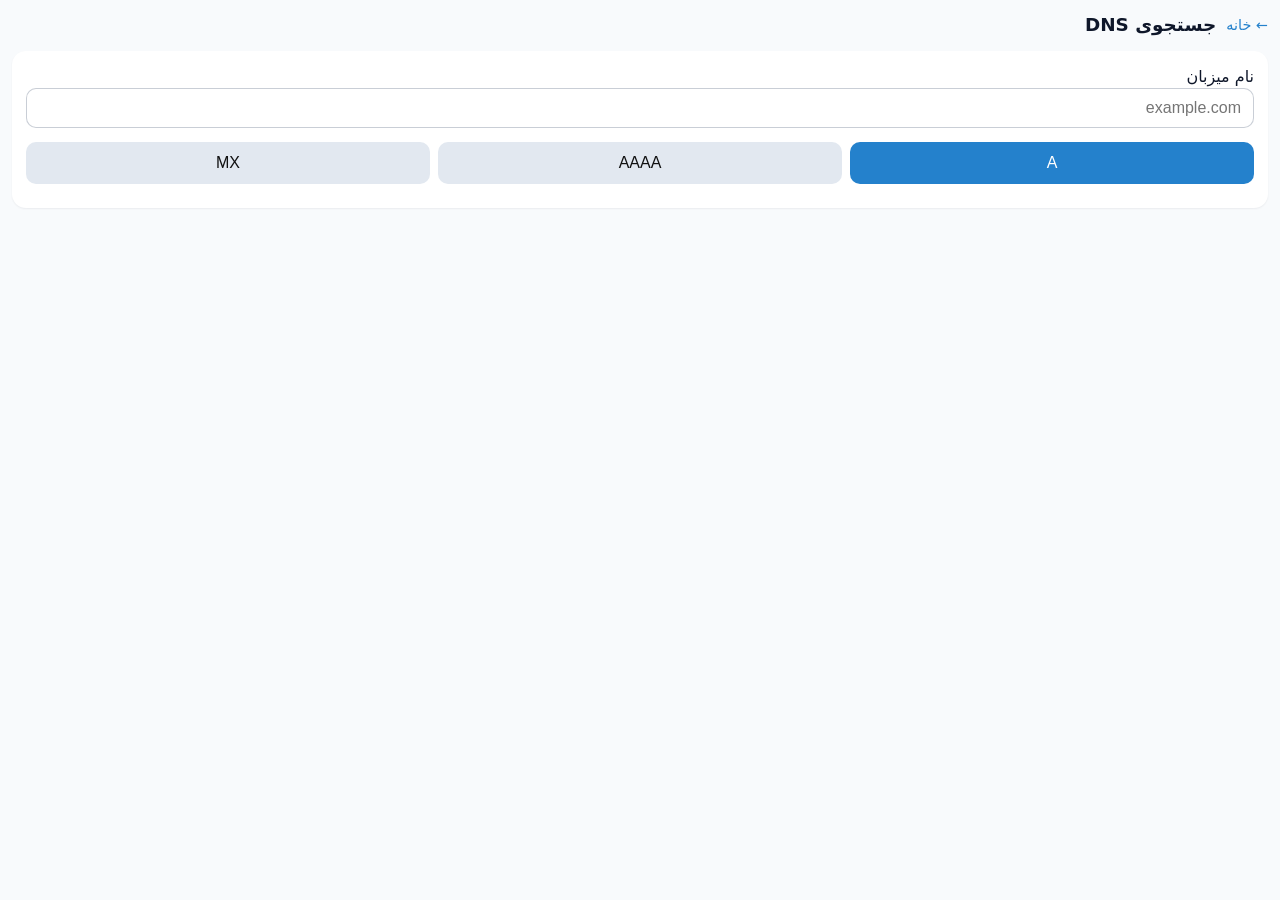
==== web/miniapp/dns.html @ 9f8e7396 "بهبود اضافه و کردن ابزارهای جدید" ====
<!DOCTYPE html>
<html lang="fa" dir="rtl">
<head>
  <meta charset="utf-8" />
  <meta name="viewport" content="width=device-width, initial-scale=1, viewport-fit=cover" />
  <title>DNS</title>
  <script src="https://telegram.org/js/telegram-web-app.js"></script>
  <link rel="stylesheet" href="common.css" />
</head>
<body>
  <div id="hdr"></div>
  <div class="card">
    <label id="lbl-host" for="host"></label>
    <input id="host" type="text" placeholder="example.com" autocomplete="off" />
    <div class="btn-row">
      <button type="button" class="btn" id="btn-a">A</button>
      <button type="button" class="btn secondary" id="btn-aaaa">AAAA</button>
      <button type="button" class="btn secondary" id="btn-mx">MX</button>
    </div>
    <pre id="out" class="mono" style="margin-top:10px"></pre>
    <div id="copy-wrap"></div>
  </div>
  <script src="common.js"></script>
  <script>
    T2R.initApp();
    const en = T2R.lang() === "en";
    document.getElementById("hdr").appendChild(T2R.header(en ? "DNS lookup" : "جستجوی DNS", "index.html"));
    document.getElementById("lbl-host").textContent = en ? "Hostname" : "نام میزبان";
    const out = document.getElementById("out");
    const hostEl = document.getElementById("host");

    async function run(type) {
      const name = hostEl.value.trim();
      if (!name) {
        out.textContent = en ? "Enter a hostname." : "نام میزبان را وارد کنید.";
        return;
      }
      out.textContent = T2R.t("loading");
      try {
        const j = await T2R.dnsQuery(name, type);
        const answers = j.Answer || [];
        if (!answers.length) {
          out.textContent = (en ? "No " : "بدون ") + type + (en ? " records." : ".");
          return;
        }
        out.textContent = answers
          .map((a) => type + "  TTL=" + a.TTL + "  " + (a.data || a.name || ""))
          .join("\n");
        document.getElementById("copy-wrap").innerHTML = "";
        T2R.addCopyButton(document.getElementById("copy-wrap"), () => out.textContent);
      } catch (e) {
        out.textContent = T2R.t("error") + ": " + e;
      }
    }

    document.getElementById("btn-a").onclick = () => run("A");
    document.getElementById("btn-aaaa").onclick = () => run("AAAA");
    document.getElementById("btn-mx").onclick = () => run("MX");
  </script>
</body>
</html>
---- web/miniapp/common.css ----
:root {
  --card-radius: 14px;
  --pad: 14px;
  --gap: 10px;
  font-family: system-ui, -apple-system, "Segoe UI", Roboto, sans-serif;
}

* { box-sizing: border-box; }

body {
  margin: 0;
  padding: 12px;
  padding-bottom: calc(12px + env(safe-area-inset-bottom, 0));
  background: var(--tg-theme-bg-color, #f8fafc);
  color: var(--tg-theme-text-color, #0f172a);
  line-height: 1.45;
}

body.rtl { direction: rtl; }
body.ltr { direction: ltr; }

.app-header {
  display: flex;
  align-items: center;
  gap: 10px;
  margin-bottom: 12px;
}

.app-header h1 {
  font-size: 1.15rem;
  margin: 0;
  flex: 1;
}

.back-link {
  font-size: 0.9rem;
  color: var(--tg-theme-link-color, #2481cc);
  text-decoration: none;
  white-space: nowrap;
}

.card {
  border-radius: var(--card-radius);
  padding: var(--pad);
  background: var(--tg-theme-secondary-bg-color, #fff);
  margin-bottom: var(--gap);
  box-shadow: 0 1px 2px rgba(15, 23, 42, 0.06);
}

.card h2 {
  font-size: 1rem;
  margin: 0 0 8px;
}

.muted { opacity: 0.75; font-size: 0.85rem; }

pre, .mono {
  font-family: ui-monospace, "Cascadia Code", Consolas, monospace;
  white-space: pre-wrap;
  word-break: break-word;
  font-size: 0.88rem;
  margin: 0;
}

input, textarea, select {
  width: 100%;
  padding: 10px 12px;
  border-radius: 10px;
  border: 1px solid rgba(100, 116, 139, 0.35);
  background: var(--tg-theme-bg-color, #fff);
  color: var(--tg-theme-text-color, #111);
  font-size: 1rem;
  margin-bottom: 8px;
}

textarea { min-height: 88px; resize: vertical; }

.btn {
  display: block;
  width: 100%;
  padding: 12px;
  border: 0;
  border-radius: 10px;
  font-size: 1rem;
  cursor: pointer;
  background: var(--tg-theme-button-color, #2481cc);
  color: var(--tg-theme-button-text-color, #fff);
  margin-top: 6px;
}

.btn.secondary {
  background: var(--tg-theme-secondary-bg-color, #e2e8f0);
  color: var(--tg-theme-text-color, #111);
}

.btn-row {
  display: flex;
  gap: 8px;
}

.btn-row .btn { flex: 1; }

.grid {
  display: grid;
  grid-template-columns: 1fr 1fr;
  gap: 10px;
}

.tile {
  display: block;
  padding: 14px 12px;
  border-radius: var(--card-radius);
  background: var(--tg-theme-secondary-bg-color, #fff);
  color: var(--tg-theme-text-color, #111);
  text-decoration: none;
  text-align: center;
  box-shadow: 0 1px 2px rgba(15, 23, 42, 0.06);
}

.tile .icon { font-size: 1.6rem; display: block; margin-bottom: 6px; }
.tile .label { font-size: 0.9rem; font-weight: 600; }

.status-ok { color: #15803d; }
.status-err { color: #b91c1c; }

.tabs {
  display: flex;
  gap: 6px;
  margin-bottom: 10px;
  flex-wrap: wrap;
}

.tab {
  flex: 1;
  min-width: 70px;
  padding: 8px;
  border-radius: 8px;
  border: 0;
  background: var(--tg-theme-secondary-bg-color, #e2e8f0);
  color: var(--tg-theme-text-color, #111);
  font-size: 0.85rem;
  cursor: pointer;
}

.tab.active {
  background: var(--tg-theme-button-color, #2481cc);
  color: var(--tg-theme-button-text-color, #fff);
}

.panel { display: none; }
.panel.active { display: block; }

.kv { margin: 4px 0; }
.kv b { display: inline-block; min-width: 5em; }
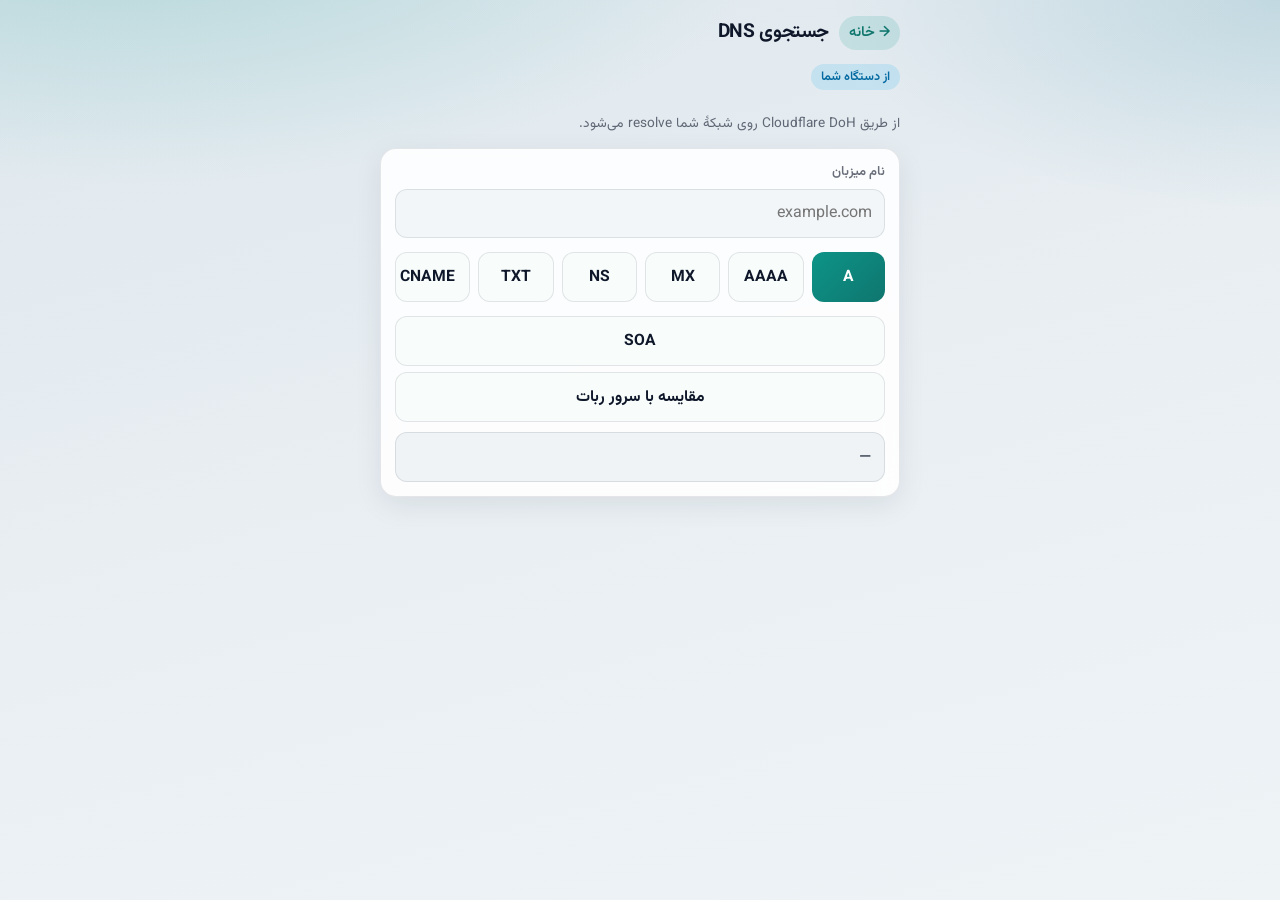
==== commit 58e4865b: "Redesign Mini App UI and expand network tools. Add slate-teal design system, reachability (device vs" ====
--- a/web/miniapp/dns.html
+++ b/web/miniapp/dns.html
@@ -8,54 +8,120 @@
   <link rel="stylesheet" href="common.css" />
 </head>
 <body>
-  <div id="hdr"></div>
-  <div class="card">
-    <label id="lbl-host" for="host"></label>
-    <input id="host" type="text" placeholder="example.com" autocomplete="off" />
-    <div class="btn-row">
-      <button type="button" class="btn" id="btn-a">A</button>
-      <button type="button" class="btn secondary" id="btn-aaaa">AAAA</button>
-      <button type="button" class="btn secondary" id="btn-mx">MX</button>
+  <div id="app" class="app-shell">
+    <div id="hdr"></div>
+    <div id="badge-slot"></div>
+    <p class="muted" id="hint"></p>
+    <div class="card">
+      <label class="field" id="lbl-host" for="host"></label>
+      <input id="host" type="text" placeholder="example.com" autocomplete="off" />
+      <div class="btn-row" id="type-row"></div>
+      <button type="button" class="btn secondary" id="btn-server"></button>
+      <div id="out" class="result">—</div>
+      <div id="copy-wrap"></div>
     </div>
-    <pre id="out" class="mono" style="margin-top:10px"></pre>
-    <div id="copy-wrap"></div>
   </div>
   <script src="common.js"></script>
   <script>
     T2R.initApp();
     const en = T2R.lang() === "en";
-    document.getElementById("hdr").appendChild(T2R.header(en ? "DNS lookup" : "جستجوی DNS", "index.html"));
+    T2R.shell(en ? "DNS lookup" : "جستجوی DNS", "index.html");
+    document.getElementById("badge-slot").appendChild(T2R.badge("device"));
+    document.getElementById("hint").textContent = en
+      ? "Resolved via Cloudflare DoH from your network."
+      : "از طریق Cloudflare DoH روی شبکهٔ شما resolve می‌شود.";
     document.getElementById("lbl-host").textContent = en ? "Hostname" : "نام میزبان";
+    document.getElementById("btn-server").textContent = en
+      ? "Compare with bot server"
+      : "مقایسه با سرور ربات";
+
+    const types = ["A", "AAAA", "MX", "NS", "TXT", "CNAME", "SOA"];
+    const row = document.getElementById("type-row");
     const out = document.getElementById("out");
     const hostEl = document.getElementById("host");
+    let lastType = "A";
+
+    types.forEach((type, i) => {
+      const b = document.createElement("button");
+      b.type = "button";
+      b.className = "btn" + (i ? " secondary" : "");
+      b.textContent = type;
+      b.onclick = () => {
+        lastType = type;
+        row.querySelectorAll(".btn").forEach((x) => x.classList.add("secondary"));
+        b.classList.remove("secondary");
+        run(type);
+      };
+      row.appendChild(b);
+    });
+
+    async function formatDoh(name, type) {
+      const j = await T2R.dnsQuery(name, type);
+      const answers = j.Answer || [];
+      if (!answers.length) {
+        return (en ? "No " : "بدون ") + type + (en ? " records." : ".");
+      }
+      return answers
+        .map((a) => type + "  TTL=" + a.TTL + "  " + (a.data || a.name || ""))
+        .join("\n");
+    }
 
     async function run(type) {
       const name = hostEl.value.trim();
       if (!name) {
-        out.textContent = en ? "Enter a hostname." : "نام میزبان را وارد کنید.";
+        T2R.setResult(out, en ? "Enter a hostname." : "نام میزبان را وارد کنید.", "error");
         return;
       }
-      out.textContent = T2R.t("loading");
+      T2R.setResult(out, T2R.t("loading"), "loading");
       try {
-        const j = await T2R.dnsQuery(name, type);
-        const answers = j.Answer || [];
-        if (!answers.length) {
-          out.textContent = (en ? "No " : "بدون ") + type + (en ? " records." : ".");
-          return;
-        }
-        out.textContent = answers
-          .map((a) => type + "  TTL=" + a.TTL + "  " + (a.data || a.name || ""))
-          .join("\n");
+        const text = await formatDoh(name, type);
+        T2R.setResult(out, text, "ok");
         document.getElementById("copy-wrap").innerHTML = "";
         T2R.addCopyButton(document.getElementById("copy-wrap"), () => out.textContent);
       } catch (e) {
-        out.textContent = T2R.t("error") + ": " + e;
+        T2R.setResult(out, T2R.t("error") + ": " + e, "error");
       }
     }
 
-    document.getElementById("btn-a").onclick = () => run("A");
-    document.getElementById("btn-aaaa").onclick = () => run("AAAA");
-    document.getElementById("btn-mx").onclick = () => run("MX");
+    document.getElementById("btn-server").onclick = async () => {
+      const name = hostEl.value.trim();
+      if (!name) {
+        T2R.setResult(out, en ? "Enter a hostname." : "نام میزبان را وارد کنید.", "error");
+        return;
+      }
+      T2R.setResult(out, T2R.t("loading"), "loading");
+      let client = "";
+      let server = "";
+      try {
+        client = await formatDoh(name, lastType);
+      } catch (e) {
+        client = String(e.message || e);
+      }
+      try {
+        const j = await T2R.miniappApi("dns", { q: name, type: lastType });
+        server = j.ok ? j.text : j.error || "?";
+      } catch (e) {
+        server = T2R.t("api_fail") + "\n" + e;
+      }
+      const html =
+        '<div class="compare-grid">' +
+        '<div class="compare-col"><h3>' +
+        T2R.t("device") +
+        ' (DoH)</h3><pre class="mono">' +
+        client.replace(/</g, "&lt;") +
+        "</pre></div>" +
+        '<div class="compare-col"><h3>' +
+        T2R.t("server") +
+        '</h3><pre class="mono">' +
+        String(server).replace(/</g, "&lt;") +
+        "</pre></div></div>";
+      T2R.setResultHtml(out, html, "ok");
+      document.getElementById("copy-wrap").innerHTML = "";
+      T2R.addCopyButton(
+        document.getElementById("copy-wrap"),
+        () => "DEVICE\n" + client + "\n\nSERVER\n" + server
+      );
+    };
   </script>
 </body>
 </html>
--- a/web/miniapp/common.css
+++ b/web/miniapp/common.css
@@ -1,104 +1,252 @@
+/* Tele2Rub Mini App — slate-teal design system */
+@import url("https://fonts.googleapis.com/css2?family=DM+Sans:ital,opsz,wght@0,9..40,400;0,9..40,600;0,9..40,700;1,9..40,400&family=Vazirmatn:wght@400;600;700&display=swap");
+
 :root {
-  --card-radius: 14px;
+  --brand: #0d9488;
+  --brand-deep: #0f766e;
+  --brand-soft: rgba(13, 148, 136, 0.14);
+  --ink: var(--tg-theme-text-color, #0f172a);
+  --muted: color-mix(in srgb, var(--ink) 62%, transparent);
+  --surface: var(--tg-theme-secondary-bg-color, rgba(255, 255, 255, 0.88));
+  --bg0: var(--tg-theme-bg-color, #e8eef2);
+  --line: rgba(15, 23, 42, 0.1);
+  --ok: #059669;
+  --err: #dc2626;
+  --warn: #d97706;
+  --radius: 16px;
   --pad: 14px;
-  --gap: 10px;
-  font-family: system-ui, -apple-system, "Segoe UI", Roboto, sans-serif;
+  --gap: 12px;
+  --shadow: 0 8px 28px rgba(15, 23, 42, 0.08);
+  --font: "Vazirmatn", "DM Sans", system-ui, sans-serif;
+  --mono: ui-monospace, "Cascadia Code", Consolas, monospace;
 }
 
 * { box-sizing: border-box; }
+
+html { min-height: 100%; }
 
 body {
   margin: 0;
-  padding: 12px;
-  padding-bottom: calc(12px + env(safe-area-inset-bottom, 0));
-  background: var(--tg-theme-bg-color, #f8fafc);
-  color: var(--tg-theme-text-color, #0f172a);
-  line-height: 1.45;
-}
-
-body.rtl { direction: rtl; }
-body.ltr { direction: ltr; }
+  min-height: 100%;
+  padding: 16px;
+  padding-bottom: calc(20px + env(safe-area-inset-bottom, 0));
+  font-family: var(--font);
+  color: var(--ink);
+  line-height: 1.5;
+  background:
+    radial-gradient(1200px 500px at 10% -10%, rgba(13, 148, 136, 0.22), transparent 55%),
+    radial-gradient(900px 420px at 100% 0%, rgba(14, 116, 144, 0.16), transparent 50%),
+    linear-gradient(165deg, #dfe8ee 0%, var(--bg0) 45%, #eef4f6 100%);
+  background-attachment: fixed;
+}
+
+body.rtl { direction: rtl; font-family: "Vazirmatn", "DM Sans", system-ui, sans-serif; }
+body.ltr { direction: ltr; font-family: "DM Sans", "Vazirmatn", system-ui, sans-serif; }
+
+/* Prefer Telegram dark when theme bg is dark */
+body.tg-dark {
+  background:
+    radial-gradient(1000px 480px at 0% 0%, rgba(13, 148, 136, 0.18), transparent 50%),
+    radial-gradient(800px 400px at 100% 10%, rgba(56, 189, 248, 0.1), transparent 45%),
+    linear-gradient(165deg, #0b1220 0%, var(--bg0) 50%, #111827 100%);
+  --line: rgba(255, 255, 255, 0.1);
+  --shadow: 0 10px 32px rgba(0, 0, 0, 0.35);
+}
+
+.app-shell { max-width: 520px; margin: 0 auto; }
 
 .app-header {
   display: flex;
   align-items: center;
   gap: 10px;
-  margin-bottom: 12px;
+  margin-bottom: 14px;
 }
 
 .app-header h1 {
-  font-size: 1.15rem;
+  font-size: 1.2rem;
+  font-weight: 700;
   margin: 0;
   flex: 1;
+  letter-spacing: -0.02em;
 }
 
 .back-link {
   font-size: 0.9rem;
-  color: var(--tg-theme-link-color, #2481cc);
+  font-weight: 600;
+  color: var(--brand-deep);
   text-decoration: none;
   white-space: nowrap;
+  padding: 6px 10px;
+  border-radius: 999px;
+  background: var(--brand-soft);
+}
+
+.hero {
+  margin: 4px 0 18px;
+  animation: rise 0.45s ease both;
+}
+
+.hero-brand {
+  font-size: 1.85rem;
+  font-weight: 700;
+  letter-spacing: -0.03em;
+  margin: 0 0 6px;
+  background: linear-gradient(120deg, var(--brand-deep), #0e7490 55%, #155e75);
+  -webkit-background-clip: text;
+  background-clip: text;
+  color: transparent;
+}
+
+body.tg-dark .hero-brand {
+  background: linear-gradient(120deg, #5eead4, #38bdf8);
+  -webkit-background-clip: text;
+  background-clip: text;
+}
+
+.hero-sub {
+  margin: 0;
+  color: var(--muted);
+  font-size: 0.95rem;
+  max-width: 28em;
+}
+
+.chip-row {
+  display: flex;
+  flex-wrap: wrap;
+  gap: 6px;
+  margin-top: 12px;
+}
+
+.chip {
+  font-size: 0.75rem;
+  font-weight: 600;
+  padding: 4px 10px;
+  border-radius: 999px;
+  background: var(--brand-soft);
+  color: var(--brand-deep);
 }
 
 .card {
-  border-radius: var(--card-radius);
+  border-radius: var(--radius);
   padding: var(--pad);
-  background: var(--tg-theme-secondary-bg-color, #fff);
+  background: var(--surface);
   margin-bottom: var(--gap);
-  box-shadow: 0 1px 2px rgba(15, 23, 42, 0.06);
+  border: 1px solid var(--line);
+  box-shadow: var(--shadow);
+  backdrop-filter: blur(10px);
+  animation: rise 0.4s ease both;
 }
 
 .card h2 {
-  font-size: 1rem;
-  margin: 0 0 8px;
-}
-
-.muted { opacity: 0.75; font-size: 0.85rem; }
-
-pre, .mono {
-  font-family: ui-monospace, "Cascadia Code", Consolas, monospace;
+  font-size: 0.98rem;
+  font-weight: 700;
+  margin: 0 0 10px;
+}
+
+.muted { color: var(--muted); font-size: 0.85rem; }
+
+.badge {
+  display: inline-flex;
+  align-items: center;
+  gap: 6px;
+  font-size: 0.78rem;
+  font-weight: 600;
+  padding: 4px 10px;
+  border-radius: 999px;
+  margin-bottom: 10px;
+}
+
+.badge.device { background: rgba(14, 165, 233, 0.15); color: #0369a1; }
+.badge.server { background: rgba(245, 158, 11, 0.16); color: #b45309; }
+body.tg-dark .badge.device { color: #7dd3fc; }
+body.tg-dark .badge.server { color: #fbbf24; }
+
+pre, .mono, .result-body {
+  font-family: var(--mono);
   white-space: pre-wrap;
   word-break: break-word;
-  font-size: 0.88rem;
+  font-size: 0.86rem;
   margin: 0;
+}
+
+.result {
+  margin-top: 10px;
+  border-radius: 12px;
+  padding: 12px;
+  background: color-mix(in srgb, var(--bg0) 70%, transparent);
+  border: 1px solid var(--line);
+  min-height: 2.5em;
+}
+
+.result.loading { animation: pulse 1.1s ease-in-out infinite; }
+.result.error { border-color: color-mix(in srgb, var(--err) 40%, var(--line)); color: var(--err); }
+.result.ok { border-color: color-mix(in srgb, var(--ok) 35%, var(--line)); }
+
+label.field {
+  display: block;
+  font-size: 0.82rem;
+  font-weight: 600;
+  margin-bottom: 6px;
+  color: var(--muted);
 }
 
 input, textarea, select {
   width: 100%;
-  padding: 10px 12px;
-  border-radius: 10px;
-  border: 1px solid rgba(100, 116, 139, 0.35);
-  background: var(--tg-theme-bg-color, #fff);
-  color: var(--tg-theme-text-color, #111);
+  padding: 11px 12px;
+  border-radius: 12px;
+  border: 1px solid var(--line);
+  background: color-mix(in srgb, var(--bg0) 55%, #fff);
+  color: var(--ink);
   font-size: 1rem;
+  font-family: inherit;
   margin-bottom: 8px;
 }
 
+body.tg-dark input,
+body.tg-dark textarea,
+body.tg-dark select {
+  background: rgba(15, 23, 42, 0.55);
+}
+
 textarea { min-height: 88px; resize: vertical; }
+
+input:focus, textarea:focus, select:focus {
+  outline: 2px solid color-mix(in srgb, var(--brand) 55%, transparent);
+  border-color: var(--brand);
+}
 
 .btn {
   display: block;
   width: 100%;
-  padding: 12px;
+  padding: 12px 14px;
   border: 0;
-  border-radius: 10px;
-  font-size: 1rem;
+  border-radius: 12px;
+  font-size: 0.98rem;
+  font-weight: 700;
+  font-family: inherit;
   cursor: pointer;
-  background: var(--tg-theme-button-color, #2481cc);
-  color: var(--tg-theme-button-text-color, #fff);
+  background: linear-gradient(135deg, var(--brand), var(--brand-deep));
+  color: #fff;
   margin-top: 6px;
-}
+  transition: transform 0.15s ease, filter 0.15s ease;
+}
+
+.btn:active { transform: scale(0.98); }
+.btn:disabled { opacity: 0.55; cursor: wait; }
 
 .btn.secondary {
-  background: var(--tg-theme-secondary-bg-color, #e2e8f0);
-  color: var(--tg-theme-text-color, #111);
+  background: color-mix(in srgb, var(--surface) 80%, var(--brand-soft));
+  color: var(--ink);
+  border: 1px solid var(--line);
 }
 
 .btn-row {
   display: flex;
   gap: 8px;
-}
-
-.btn-row .btn { flex: 1; }
+  flex-wrap: wrap;
+}
+
+.btn-row .btn { flex: 1; min-width: 72px; }
 
 .grid {
   display: grid;
@@ -107,21 +255,77 @@
 }
 
 .tile {
-  display: block;
-  padding: 14px 12px;
-  border-radius: var(--card-radius);
-  background: var(--tg-theme-secondary-bg-color, #fff);
-  color: var(--tg-theme-text-color, #111);
+  display: flex;
+  flex-direction: column;
+  align-items: flex-start;
+  gap: 8px;
+  padding: 16px 14px;
+  border-radius: var(--radius);
+  background: var(--surface);
+  color: var(--ink);
   text-decoration: none;
-  text-align: center;
-  box-shadow: 0 1px 2px rgba(15, 23, 42, 0.06);
-}
-
-.tile .icon { font-size: 1.6rem; display: block; margin-bottom: 6px; }
-.tile .label { font-size: 0.9rem; font-weight: 600; }
-
-.status-ok { color: #15803d; }
-.status-err { color: #b91c1c; }
+  border: 1px solid var(--line);
+  box-shadow: var(--shadow);
+  transition: transform 0.18s ease, border-color 0.18s ease;
+  animation: rise 0.45s ease both;
+}
+
+.tile:nth-child(1) { animation-delay: 0.02s; }
+.tile:nth-child(2) { animation-delay: 0.05s; }
+.tile:nth-child(3) { animation-delay: 0.08s; }
+.tile:nth-child(4) { animation-delay: 0.11s; }
+.tile:nth-child(5) { animation-delay: 0.14s; }
+.tile:nth-child(6) { animation-delay: 0.17s; }
+.tile:nth-child(7) { animation-delay: 0.2s; }
+.tile:nth-child(8) { animation-delay: 0.23s; }
+
+.tile:active { transform: scale(0.98); }
+.tile:hover { border-color: color-mix(in srgb, var(--brand) 45%, var(--line)); }
+
+.tile .icon {
+  width: 40px;
+  height: 40px;
+  border-radius: 12px;
+  display: grid;
+  place-items: center;
+  font-size: 1.25rem;
+  background: var(--brand-soft);
+}
+
+.tile .label { font-size: 0.92rem; font-weight: 700; }
+.tile .desc { font-size: 0.75rem; color: var(--muted); line-height: 1.35; }
+
+.status-ok { color: var(--ok); }
+.status-err { color: var(--err); }
+
+.segmented {
+  display: flex;
+  gap: 4px;
+  padding: 4px;
+  border-radius: 14px;
+  background: color-mix(in srgb, var(--bg0) 70%, transparent);
+  border: 1px solid var(--line);
+  margin-bottom: 12px;
+}
+
+.segmented button {
+  flex: 1;
+  border: 0;
+  background: transparent;
+  color: var(--muted);
+  font-family: inherit;
+  font-weight: 700;
+  font-size: 0.82rem;
+  padding: 10px 8px;
+  border-radius: 11px;
+  cursor: pointer;
+}
+
+.segmented button.active {
+  background: linear-gradient(135deg, var(--brand), var(--brand-deep));
+  color: #fff;
+  box-shadow: 0 4px 14px rgba(13, 148, 136, 0.28);
+}
 
 .tabs {
   display: flex;
@@ -132,23 +336,90 @@
 
 .tab {
   flex: 1;
-  min-width: 70px;
-  padding: 8px;
-  border-radius: 8px;
-  border: 0;
-  background: var(--tg-theme-secondary-bg-color, #e2e8f0);
-  color: var(--tg-theme-text-color, #111);
-  font-size: 0.85rem;
+  min-width: 64px;
+  padding: 9px 8px;
+  border-radius: 11px;
+  border: 1px solid var(--line);
+  background: var(--surface);
+  color: var(--ink);
+  font-size: 0.82rem;
+  font-weight: 600;
+  font-family: inherit;
   cursor: pointer;
+  transition: background 0.15s ease, color 0.15s ease;
 }
 
 .tab.active {
-  background: var(--tg-theme-button-color, #2481cc);
-  color: var(--tg-theme-button-text-color, #fff);
+  background: linear-gradient(135deg, var(--brand), var(--brand-deep));
+  color: #fff;
+  border-color: transparent;
 }
 
 .panel { display: none; }
 .panel.active { display: block; }
 
-.kv { margin: 4px 0; }
-.kv b { display: inline-block; min-width: 5em; }
+.kv {
+  display: flex;
+  justify-content: space-between;
+  gap: 12px;
+  padding: 8px 0;
+  border-bottom: 1px solid var(--line);
+  font-size: 0.9rem;
+}
+.kv:last-child { border-bottom: 0; }
+.kv .k { color: var(--muted); font-weight: 600; }
+.kv .v { font-weight: 700; text-align: end; word-break: break-word; }
+
+.ip-hero {
+  font-size: 1.45rem;
+  font-weight: 700;
+  letter-spacing: -0.02em;
+  font-family: var(--mono);
+  margin: 4px 0 10px;
+}
+
+.compare-grid {
+  display: grid;
+  grid-template-columns: 1fr 1fr;
+  gap: 8px;
+  margin-top: 10px;
+}
+
+.compare-col {
+  border-radius: 12px;
+  padding: 10px;
+  border: 1px solid var(--line);
+  background: color-mix(in srgb, var(--bg0) 65%, transparent);
+  font-size: 0.8rem;
+}
+
+.compare-col h3 {
+  margin: 0 0 8px;
+  font-size: 0.78rem;
+  font-weight: 700;
+  text-transform: uppercase;
+  letter-spacing: 0.04em;
+  color: var(--muted);
+}
+
+.footnote {
+  margin-top: 16px;
+  font-size: 0.8rem;
+  color: var(--muted);
+  text-align: center;
+}
+
+@keyframes rise {
+  from { opacity: 0; transform: translateY(8px); }
+  to { opacity: 1; transform: none; }
+}
+
+@keyframes pulse {
+  0%, 100% { opacity: 1; }
+  50% { opacity: 0.55; }
+}
+
+@media (max-width: 360px) {
+  .grid { grid-template-columns: 1fr; }
+  .compare-grid { grid-template-columns: 1fr; }
+}
